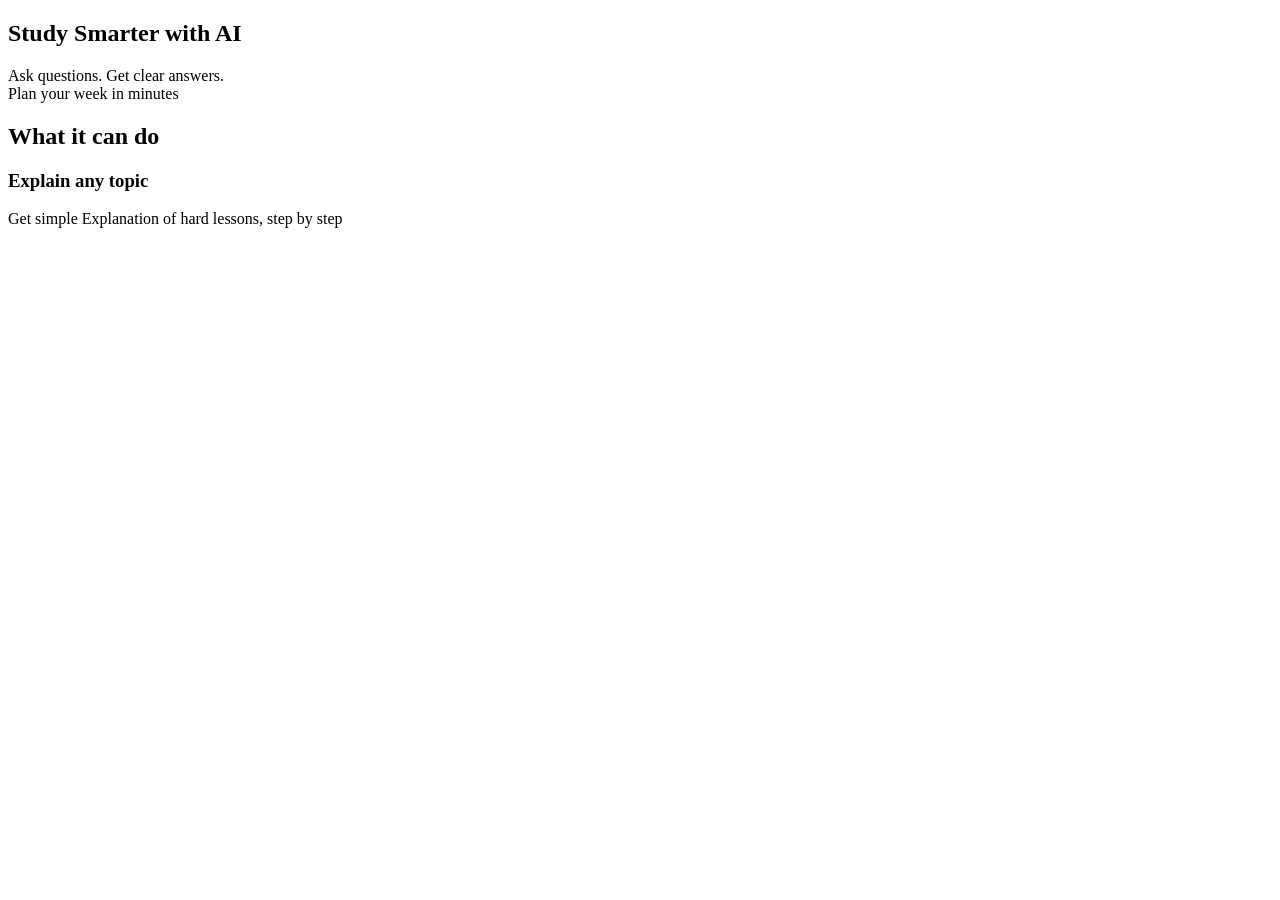
==== index.html @ 41aec6fc "first commit" ====
<!DOCTYPE html>
<html lang="en">
<head>
    <meta charset="UTF-8">
    <meta name="viewport" content="width=device-width, initial-scale=1.0">
    <title>Ai Assistant</title>
    <link rel = "icon" href="images\logo.svg" type = "image/svg+xml">
</head>
<body>
    <!--This Main SECTION-->
    <main>
        <section class = "hero">
            <h1 class="hero-title">Study Smarter with AI</h1>
            <p class = "hero-text">Ask questions. Get clear answers.<br>Plan your week in minutes</p>
        </section>
        <section class = "section" id = "features">
            <h2 class = "section-title">What it can do</h2>
            <div class = "feature-list">
                <article class = "feature-card">
                    <h3 class = "feature-title">Explain any topic</h3>
                    <p>Get simple Explanation of hard lessons, step by step</p>
                </article>
            </div>
        </section>
    </main>
</body>
</html>
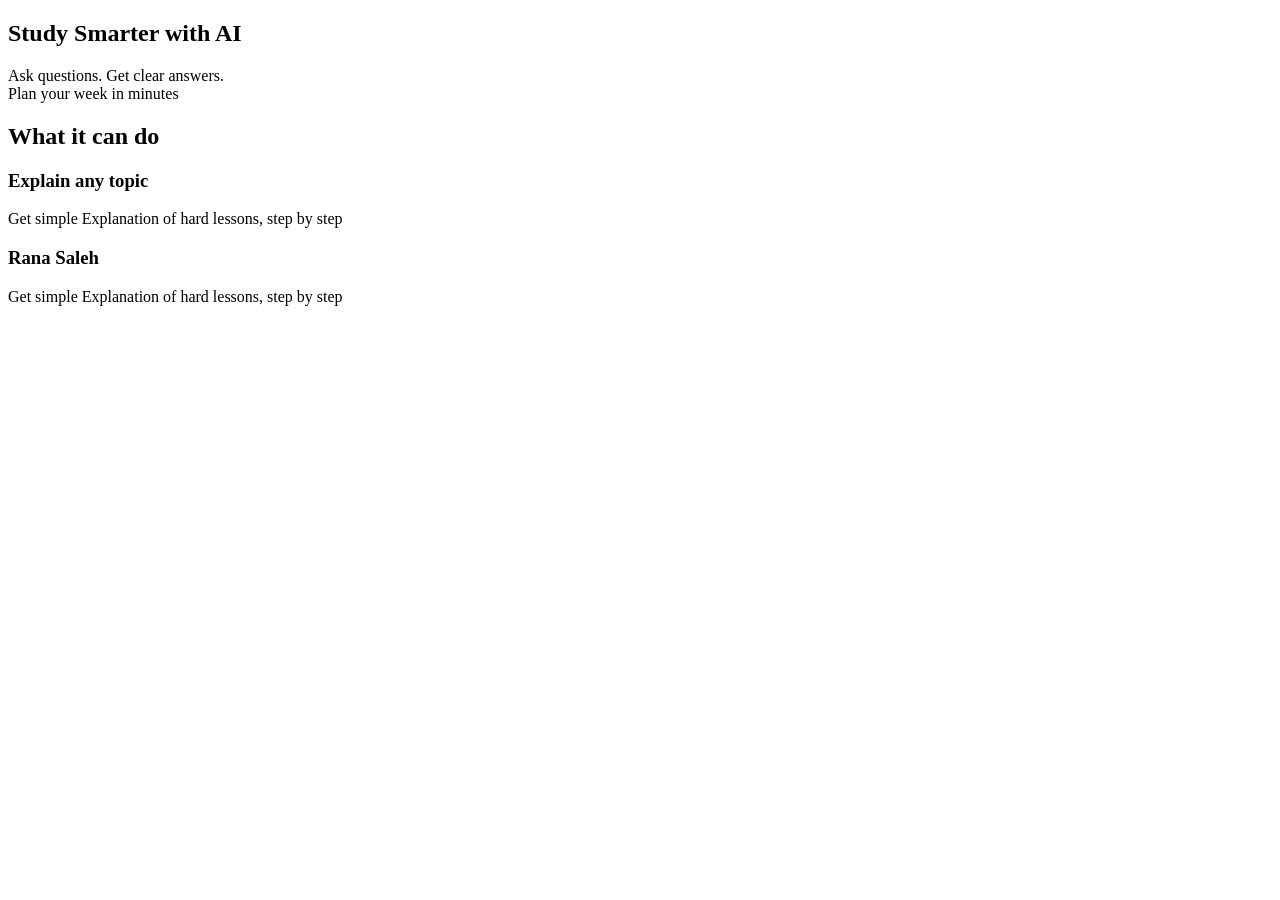
==== commit f09396d4: "test" ====
--- a/index.html
+++ b/index.html
@@ -19,6 +19,11 @@
                 <article class = "feature-card">
                     <h3 class = "feature-title">Explain any topic</h3>
                     <p>Get simple Explanation of hard lessons, step by step</p>
+                
+                </article>
+                <article class = "feature-card">
+                <h3 class = "feature-title">Rana Saleh</h3>
+                <p>Get simple Explanation of hard lessons, step by step</p>
                 </article>
             </div>
         </section>
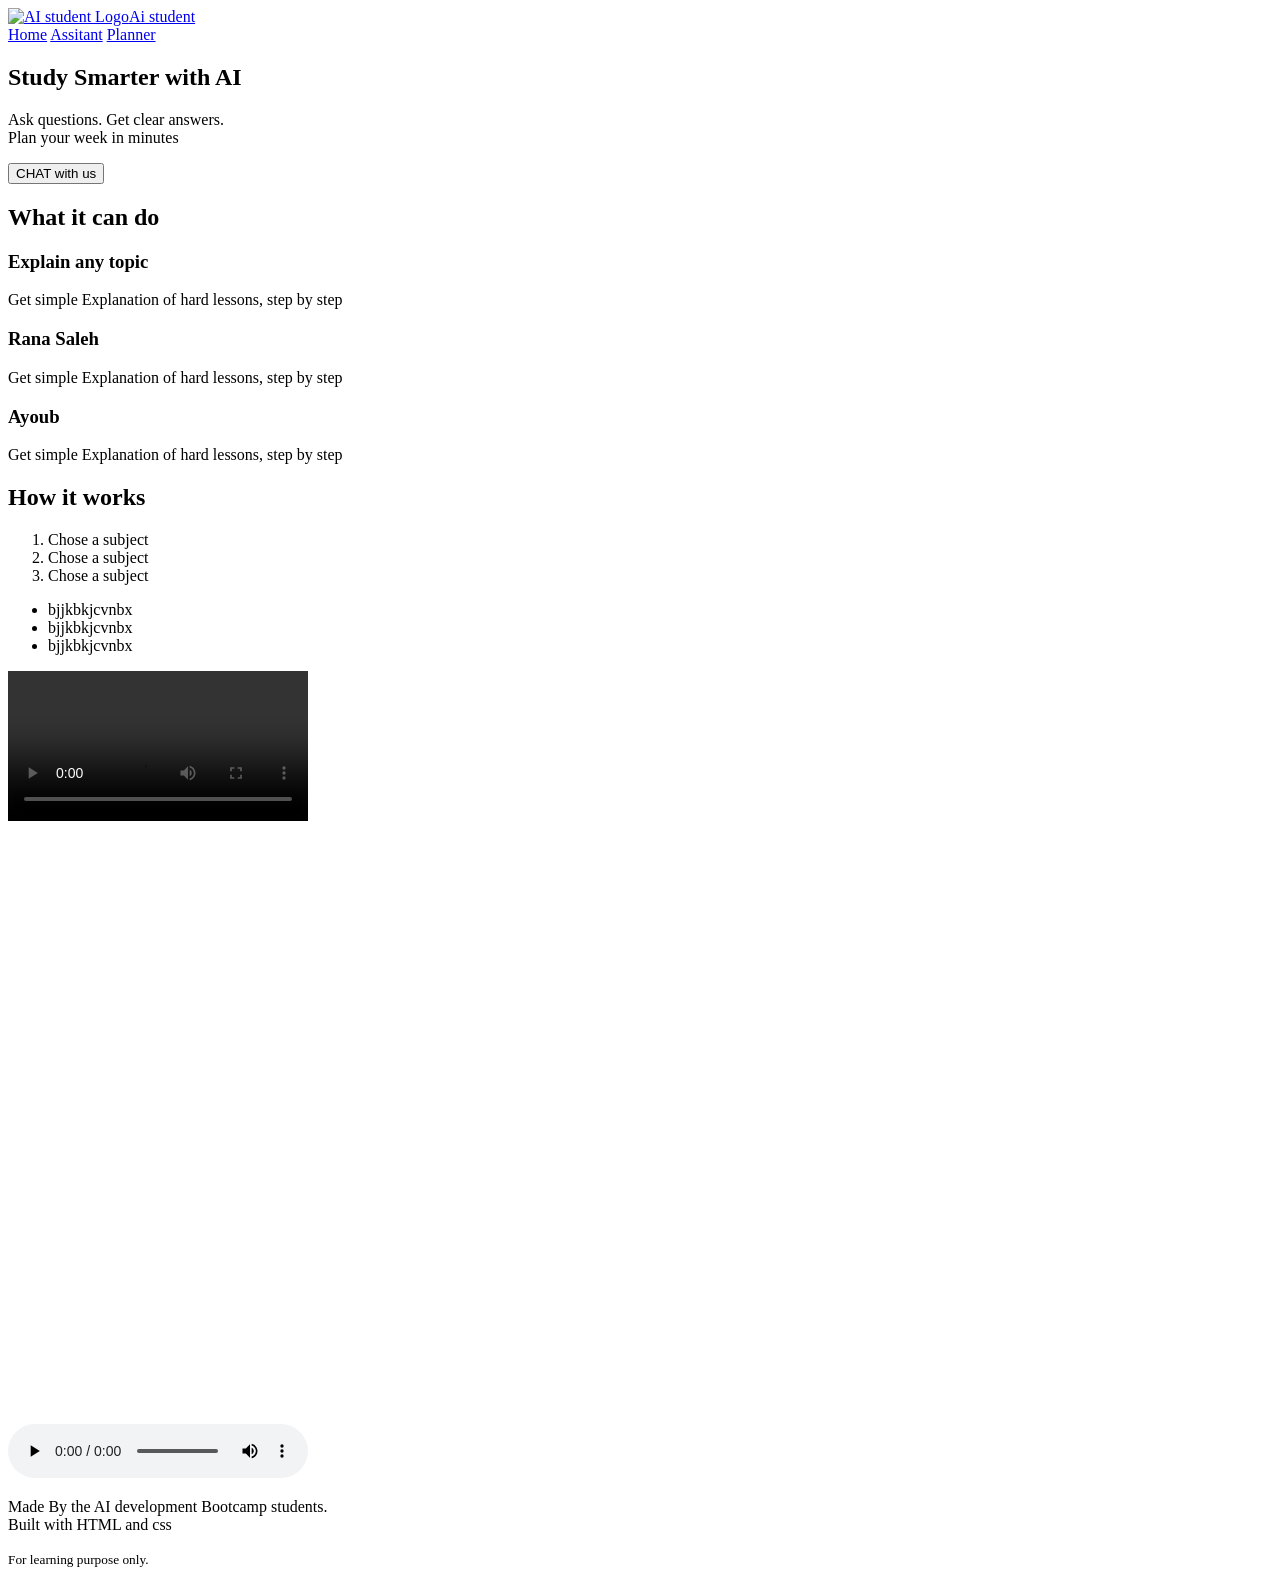
==== commit 1207eb40: "dani 5idmtik" ====
--- a/index.html
+++ b/index.html
@@ -6,12 +6,21 @@
     <title>Ai Assistant</title>
     <link rel = "icon" href="images\logo.svg" type = "image/svg+xml">
 </head>
+<header class = "navbar" id = "top">
+    <a class = "brand" href = "index.html" title="Go to home page"><img src="images\logo.vg" alt="AI student Logo" height="40" width="40">Ai student</a>
+    <nav>
+        <a class = "nav-link" href="index.html">Home</a>
+        <a class = "nav-link" href="assitant.html">Assitant</a>
+        <a class = "nav-link" href="planner.html">Planner</a>
+    </nav>
+</header>
 <body>
     <!--This Main SECTION-->
     <main>
         <section class = "hero">
             <h1 class="hero-title">Study Smarter with AI</h1>
             <p class = "hero-text">Ask questions. Get clear answers.<br>Plan your week in minutes</p>
+            <button>CHAT with us</button>
         </section>
         <section class = "section" id = "features">
             <h2 class = "section-title">What it can do</h2>
@@ -25,8 +34,36 @@
                 <h3 class = "feature-title">Rana Saleh</h3>
                 <p>Get simple Explanation of hard lessons, step by step</p>
                 </article>
+                <article class = "feature-card">
+                <h3 class = "feature-title">Ayoub</h3>
+                <p>Get simple Explanation of hard lessons, step by step</p>
+                </article>
             </div>
         </section>
+        <section class = "section">
+            <h2 class="section-title">How it works</h2>
+            <ol class = "steps" type = "">
+                <li>Chose a subject</li>
+                <li>Chose a subject</li>
+                <li>Chose a subject</li>
+            </ol>
+            <ul type="">
+                <li>bjjkbkjcvnbx</li>
+                <li>bjjkbkjcvnbx</li>
+                <li>bjjkbkjcvnbx</li>
+            </ul>
+        </section>
+        <video src="media\demo.mp4" controls></video>
+        <iframe width="1059" height="595" src="https://www.youtube.com/embed/Sxi3Cg5bJRo?list=RDSxi3Cg5bJRo" title="عبادي الجوهر - عطني وقت | (من ألبوم اوعدك)" frameborder="0" allow="accelerometer; autoplay; clipboard-write; encrypted-media; gyroscope; picture-in-picture; web-share" referrerpolicy="strict-origin-when-cross-origin" allowfullscreen></iframe>
+        <audio controls>
+            <source src = "media/chime.wav" type = "audio/wav">
+            Your browser cannot play this
+        </audio>
     </main>
+    <footer class = "footer">
+        <p>Made By the AI development Bootcamp students.<br>Built with HTML and css</p>
+        <p><small>For learning purpose only.</small></p>
+
+    </footer>
 </body>
 </html>
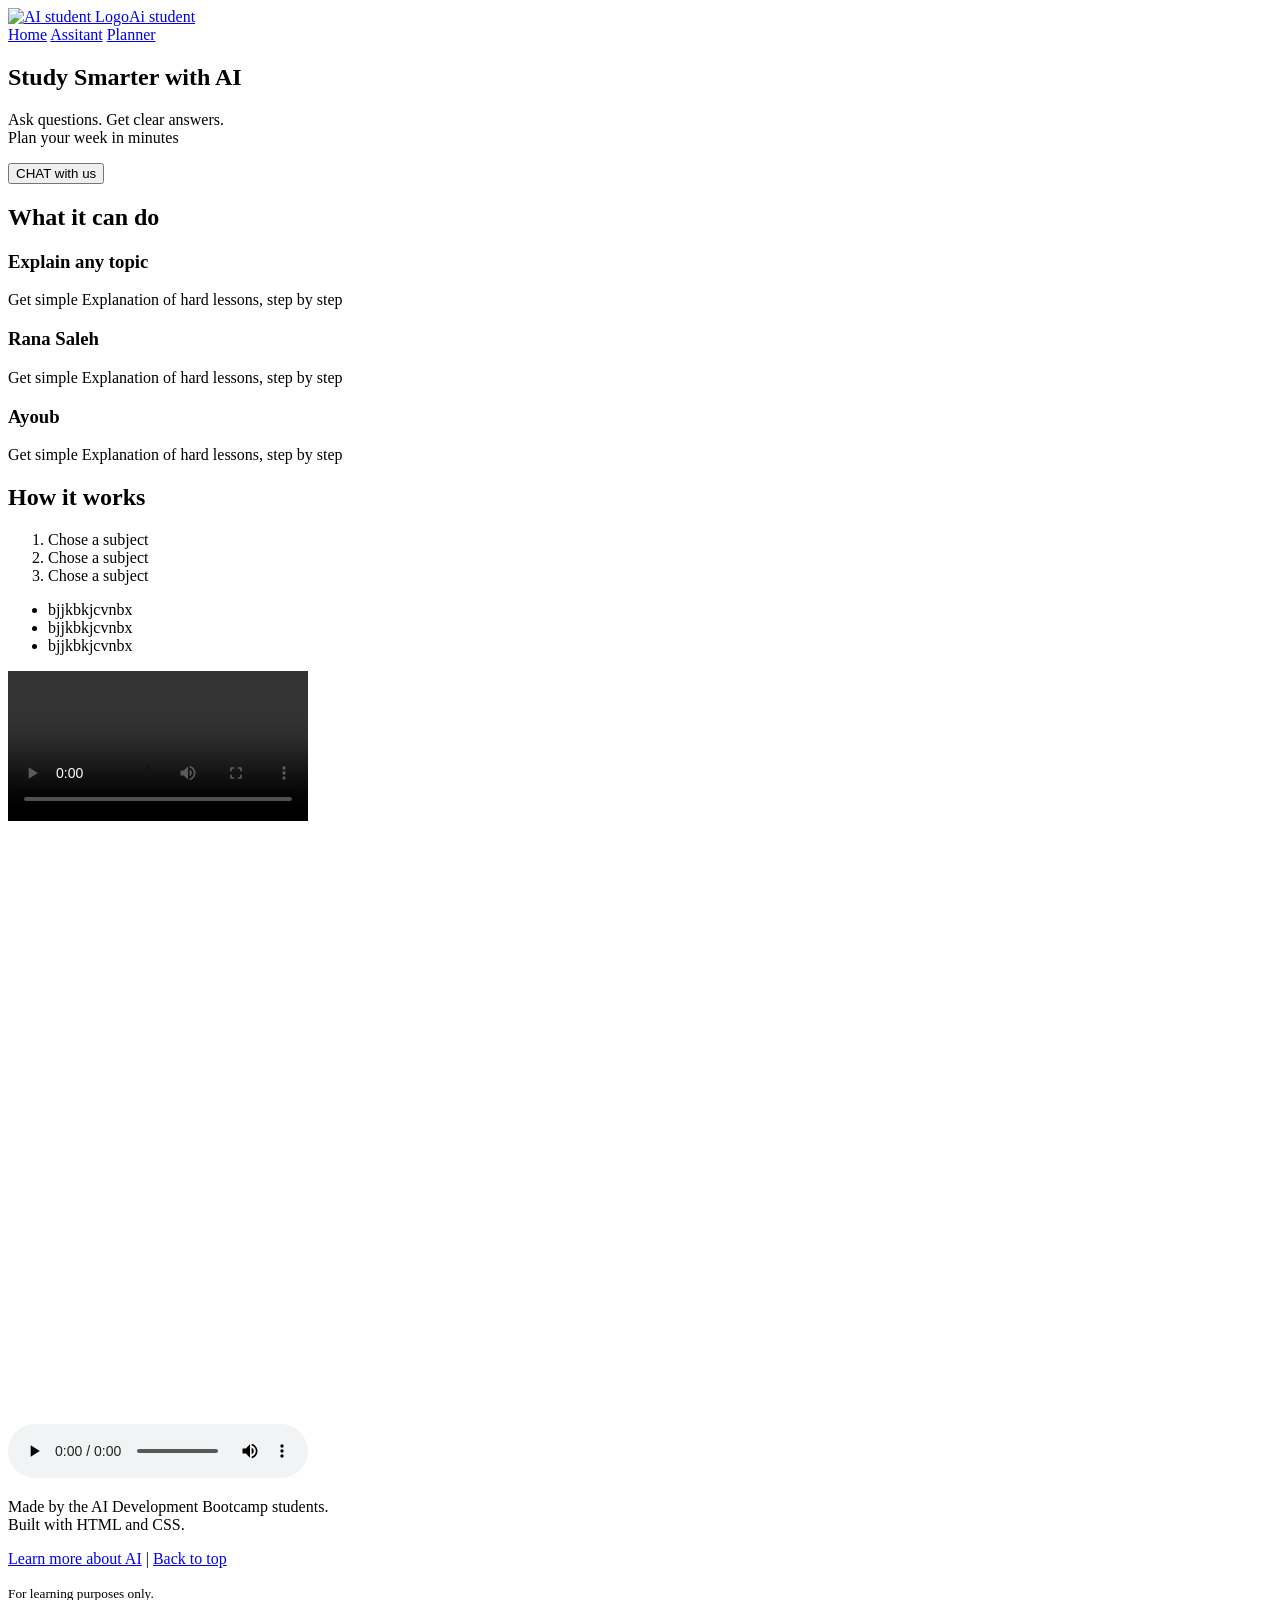
==== commit 7b6daa25: "fdj" ====
--- a/index.html
+++ b/index.html
@@ -60,10 +60,12 @@
             Your browser cannot play this
         </audio>
     </main>
-    <footer class = "footer">
-        <p>Made By the AI development Bootcamp students.<br>Built with HTML and css</p>
-        <p><small>For learning purpose only.</small></p>
+      
+    <footer class="footer">
+      <p>Made by the AI Development Bootcamp students.<br>Built with HTML and CSS.</p>
+      <p><a href="https://en.wikipedia.org/wiki/Artificial_intelligence">Learn more about AI</a> | <a href="#top">Back to top</a></p>
+      <p><small>For learning purposes only.</small></p>
+    </footer>
 
-    </footer>
 </body>
 </html>
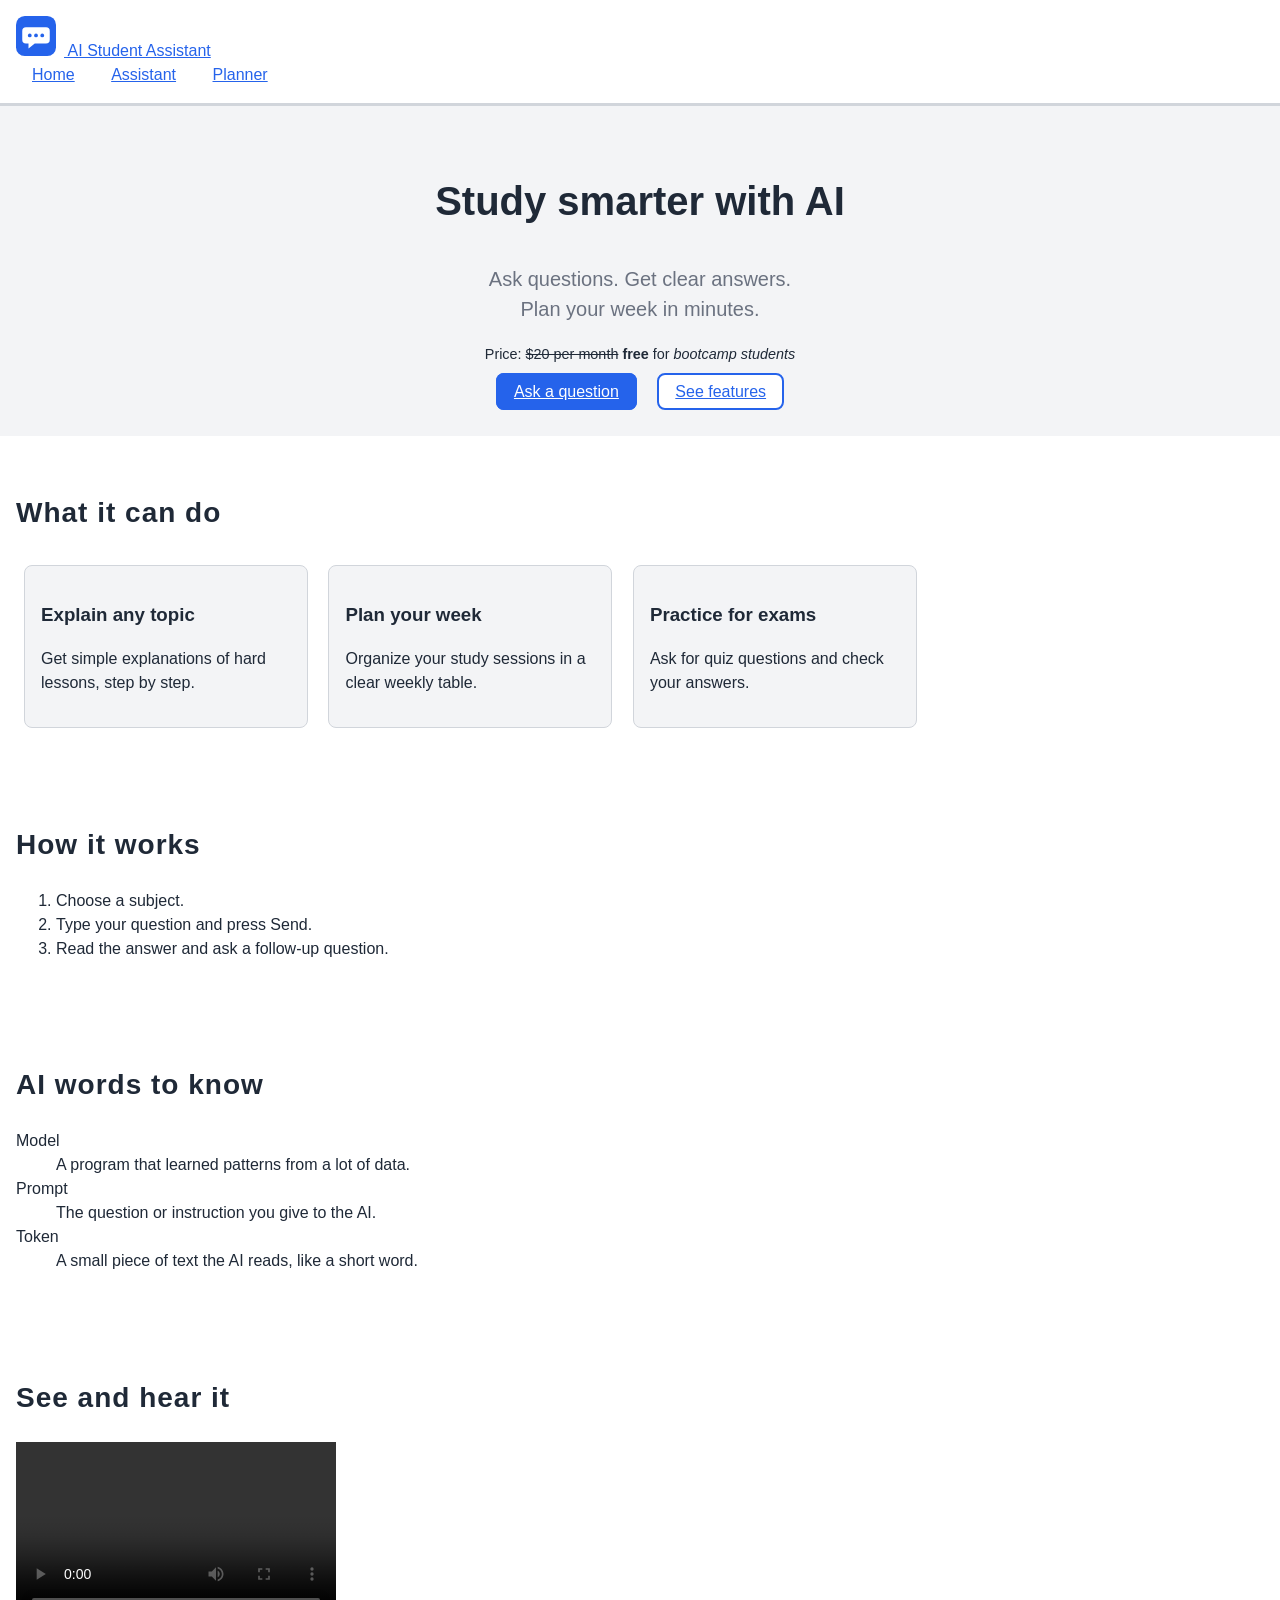
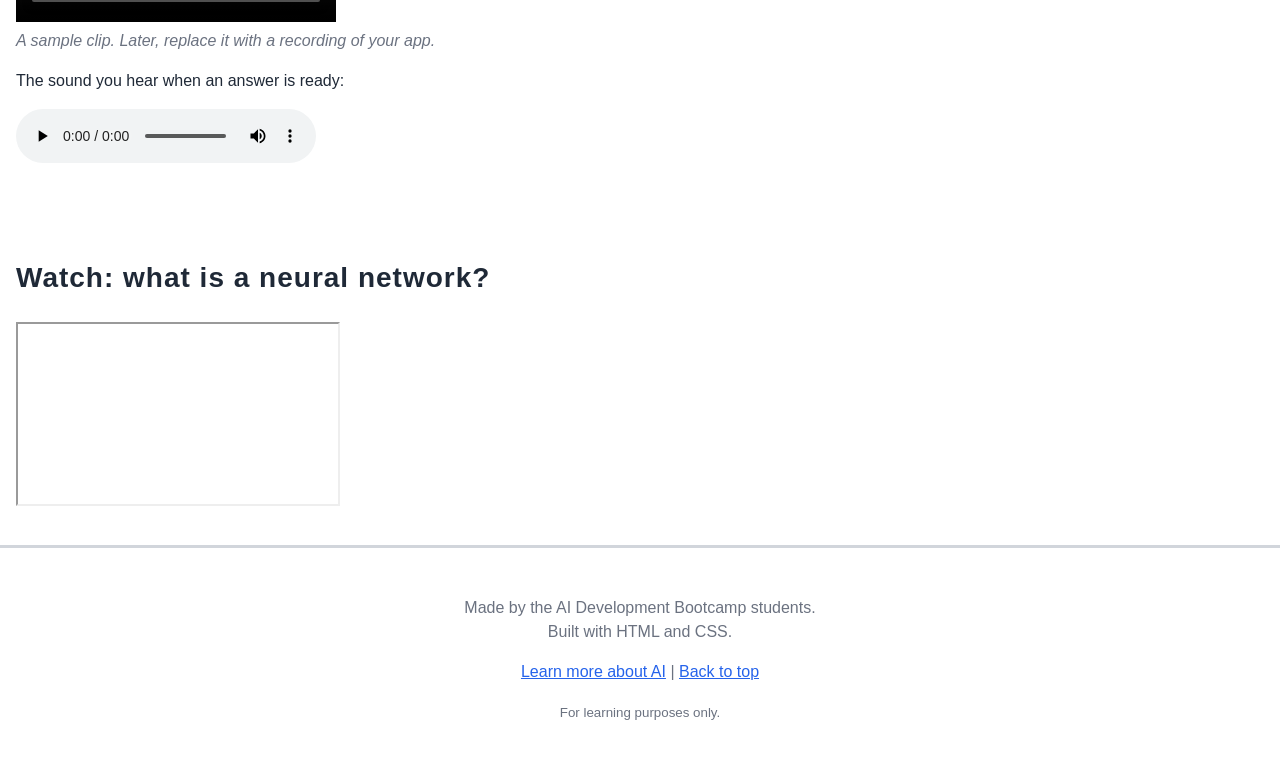
==== commit 96918d46: "styling" ====
--- a/index.html
+++ b/index.html
@@ -1,71 +1,109 @@
 <!DOCTYPE html>
 <html lang="en">
-<head>
+  <head>
     <meta charset="UTF-8">
-    <meta name="viewport" content="width=device-width, initial-scale=1.0">
-    <title>Ai Assistant</title>
-    <link rel = "icon" href="images\logo.svg" type = "image/svg+xml">
-</head>
-<header class = "navbar" id = "top">
-    <a class = "brand" href = "index.html" title="Go to home page"><img src="images\logo.vg" alt="AI student Logo" height="40" width="40">Ai student</a>
-    <nav>
-        <a class = "nav-link" href="index.html">Home</a>
-        <a class = "nav-link" href="assitant.html">Assitant</a>
-        <a class = "nav-link" href="planner.html">Planner</a>
-    </nav>
-</header>
-<body>
-    <!--This Main SECTION-->
+    <title>AI Student Assistant</title>
+    <link rel="icon" href="images/logo.svg" type="image/svg+xml">
+    <link rel="stylesheet" href="styles.css">
+  </head>
+  <body>
+    <!-- Header: logo and navigation links -->
+    <header class="navbar" id="top">
+      <a class="brand" href="index.html" title="Go to the home page">
+        <img class="brand-logo" src="images/logo.svg" alt="AI Student Assistant logo" width="40" height="40">
+        AI Student Assistant
+      </a>
+      <nav class="nav-links">
+        <a class="nav-link" href="index.html">Home</a>
+        <a class="nav-link" href="assistant.html">Assistant</a>
+        <a class="nav-link" href="planner.html">Planner</a>
+      </nav>
+    </header>
+
+    <!-- Main content of the page -->
     <main>
-        <section class = "hero">
-            <h1 class="hero-title">Study Smarter with AI</h1>
-            <p class = "hero-text">Ask questions. Get clear answers.<br>Plan your week in minutes</p>
-            <button>CHAT with us</button>
-        </section>
-        <section class = "section" id = "features">
-            <h2 class = "section-title">What it can do</h2>
-            <div class = "feature-list">
-                <article class = "feature-card">
-                    <h3 class = "feature-title">Explain any topic</h3>
-                    <p>Get simple Explanation of hard lessons, step by step</p>
-                
-                </article>
-                <article class = "feature-card">
-                <h3 class = "feature-title">Rana Saleh</h3>
-                <p>Get simple Explanation of hard lessons, step by step</p>
-                </article>
-                <article class = "feature-card">
-                <h3 class = "feature-title">Ayoub</h3>
-                <p>Get simple Explanation of hard lessons, step by step</p>
-                </article>
-            </div>
-        </section>
-        <section class = "section">
-            <h2 class="section-title">How it works</h2>
-            <ol class = "steps" type = "">
-                <li>Chose a subject</li>
-                <li>Chose a subject</li>
-                <li>Chose a subject</li>
-            </ol>
-            <ul type="">
-                <li>bjjkbkjcvnbx</li>
-                <li>bjjkbkjcvnbx</li>
-                <li>bjjkbkjcvnbx</li>
-            </ul>
-        </section>
-        <video src="media\demo.mp4" controls></video>
-        <iframe width="1059" height="595" src="https://www.youtube.com/embed/Sxi3Cg5bJRo?list=RDSxi3Cg5bJRo" title="عبادي الجوهر - عطني وقت | (من ألبوم اوعدك)" frameborder="0" allow="accelerometer; autoplay; clipboard-write; encrypted-media; gyroscope; picture-in-picture; web-share" referrerpolicy="strict-origin-when-cross-origin" allowfullscreen></iframe>
+      <!-- Hero: the first thing visitors see -->
+      <section class="hero">
+        <h1 class="hero-title">Study smarter with AI</h1>
+        <p class="hero-text">Ask questions. Get clear answers.<br>Plan your week in minutes.</p>
+        <p id="price">Price: <del>$20 per month</del> <b>free</b> for <i>bootcamp students</i></p>
+        <div class="hero-actions">
+          <a class="button" href="assistant.html">Ask a question</a>
+          <a class="button button--secondary" href="#features">See features</a>
+        </div>
+      </section>
+
+      <!-- Features: what the assistant can do -->
+      <section class="section" id="features">
+        <h2 class="section-title">What it can do</h2>
+        <div class="feature-list">
+          <article class="feature-card">
+            <h3 class="feature-title">Explain any topic</h3>
+            <p>Get simple explanations of hard lessons, step by step.</p>
+          </article>
+          <article class="feature-card">
+            <h3 class="feature-title">Plan your week</h3>
+            <p>Organize your study sessions in a clear weekly table.</p>
+          </article>
+          <article class="feature-card">
+            <h3 class="feature-title">Practice for exams</h3>
+            <p>Ask for quiz questions and check your answers.</p>
+          </article>
+        </div>
+      </section>
+
+      <!-- How it works: three simple steps -->
+      <section class="section" id="how-it-works">
+        <h2 class="section-title">How it works</h2>
+        <ol class="steps">
+          <li>Choose a subject.</li>
+          <li>Type your question and press Send.</li>
+          <li>Read the answer and ask a follow-up question.</li>
+        </ol>
+      </section>
+
+      <!-- Glossary: AI words explained -->
+      <section class="section" id="glossary">
+        <h2 class="section-title">AI words to know</h2>
+        <dl class="glossary">
+          <dt>Model</dt>
+          <dd>A program that learned patterns from a lot of data.</dd>
+          <dt>Prompt</dt>
+          <dd>The question or instruction you give to the AI.</dd>
+          <dt>Token</dt>
+          <dd>A small piece of text the AI reads, like a short word.</dd>
+        </dl>
+      </section>
+
+      <!-- Demo: video and audio files -->
+      <section class="section" id="demo">
+        <h2 class="section-title">See and hear it</h2>
+        <figure class="demo-figure">
+          <video class="demo-video" width="320" height="180" controls>
+            <source src="media/demo.mp4" type="video/mp4">
+            Your browser cannot play this video.
+          </video>
+          <figcaption class="demo-caption">A sample clip. Later, replace it with a recording of your app.</figcaption>
+        </figure>
+        <p>The sound you hear when an answer is ready:</p>
         <audio controls>
-            <source src = "media/chime.wav" type = "audio/wav">
-            Your browser cannot play this
+          <source src="media/chime.wav" type="audio/wav">
+          Your browser cannot play this audio.
         </audio>
+      </section>
+
+      <!-- Intro video embedded from YouTube -->
+      <section class="section" id="intro">
+        <h2 class="section-title">Watch: what is a neural network?</h2>
+        <iframe class="intro-video" width="320" height="180" src="https://www.youtube.com/embed/aircAruvnKk" title="But what is a neural network?" allowfullscreen></iframe>
+      </section>
     </main>
-      
+
+    <!-- Footer: information about the site -->
     <footer class="footer">
       <p>Made by the AI Development Bootcamp students.<br>Built with HTML and CSS.</p>
       <p><a href="https://en.wikipedia.org/wiki/Artificial_intelligence">Learn more about AI</a> | <a href="#top">Back to top</a></p>
       <p><small>For learning purposes only.</small></p>
     </footer>
-
-</body>
-</html>+  </body>
+</html>
--- a/styles.css
+++ b/styles.css
@@ -0,0 +1,123 @@
+html{
+    --color-primary:#2563eb;
+    --color-on-primary:#ffffff;
+    --color-text: #1f2937;
+    --color-muted: #6b7280;
+    --color-background: #ffffff;
+    --color-surface: #f3f4f6;
+    --color-border: #d1d5db;
+    --font-main: Arial, Helvetica, sans-serif;
+    --space-s: 8px;
+    --space-m: 16px;
+    --space-l: 32px;
+    --radius: 8px;
+    font-size:16px;
+}
+body {
+    margin:0;
+    font-family: var(--font-main);
+    color: var(--color-text);
+    background-color: var(--color-background);
+    line-height: 1.5;
+}
+
+a {
+    color:var(--color-primary);
+}
+.hero{
+    text-align: center;
+    padding: var(--space-l) var(--space-m);
+    background-color: var(--color-surface);
+}
+.hero-title{
+    font-size: 2.5rem;
+}
+.hero-text{
+    font-size: 1.25rem;
+    color: var(--color-muted);
+}
+#price{
+    font-size: 0.9rem;
+}
+.section-title{
+    font-size: 1.75rem;
+    letter-spacing: 1px;
+}
+.demo-caption{
+    font-style: italic;
+    color: var(--color-muted)
+}
+.footer{
+    text-align:center;
+    color: var(--color-muted);
+    padding: var(--space-l) var(--space-m);
+    border-top: 3px solid var(--color-border);
+}
+.navbar{
+    padding: var(--space-m);
+    border-bottom: 3px solid var(--color-border);
+}
+.brand-logo{
+    margin-right: var(--space-s);   
+}
+.nav-link{
+    padding: var(--space-s) var(--space-m);
+    
+}
+.button{
+    margin: var(--space-s);
+    padding: var(--space-s) var(--space-m);
+    border: 2px solid var(--color-primary);
+    border-radius: var(--radius);
+    background-color: var(--color-primary);
+    color: var(--color-on-primary);
+    font-family: var(--font-main);
+    font-size: 1rem;
+}
+.button--secondary{
+    background-color: var(--color-background);
+    color:var(--color-primary);
+}
+.section{
+    padding : var(--space-l) var(--space-m);
+}
+.feature-card{
+    width: 250px;
+    margin: var(--space-s);
+    padding: var(--space-m);
+    border: 1px solid var(--color-border);
+    border-radius: var(--radius);
+    background-color: var(--color-surface);
+    display:inline-block;
+}
+.demo-figure{
+    margin:0;
+}
+.planner-table{
+    width: 100%;
+}
+th, td{
+    padding: var(--space-s);
+    text-align: left;
+}
+th{
+    background-color:var(--color-primary);
+    color: var(--color-on-primary)
+}
+td{
+    background-color: var(--color-surface);
+}
+.form-label{
+    display: block;
+    margin-top: var(--space-m);
+    font-weight: bold;
+
+}
+.form-field{
+    display: block;
+    padding: var(--space-s);
+    border: 1px solid var(--color-border);
+    border-radius: var(--radius);
+    font-family: var(--font-main);
+    font-size: 1rem;
+}
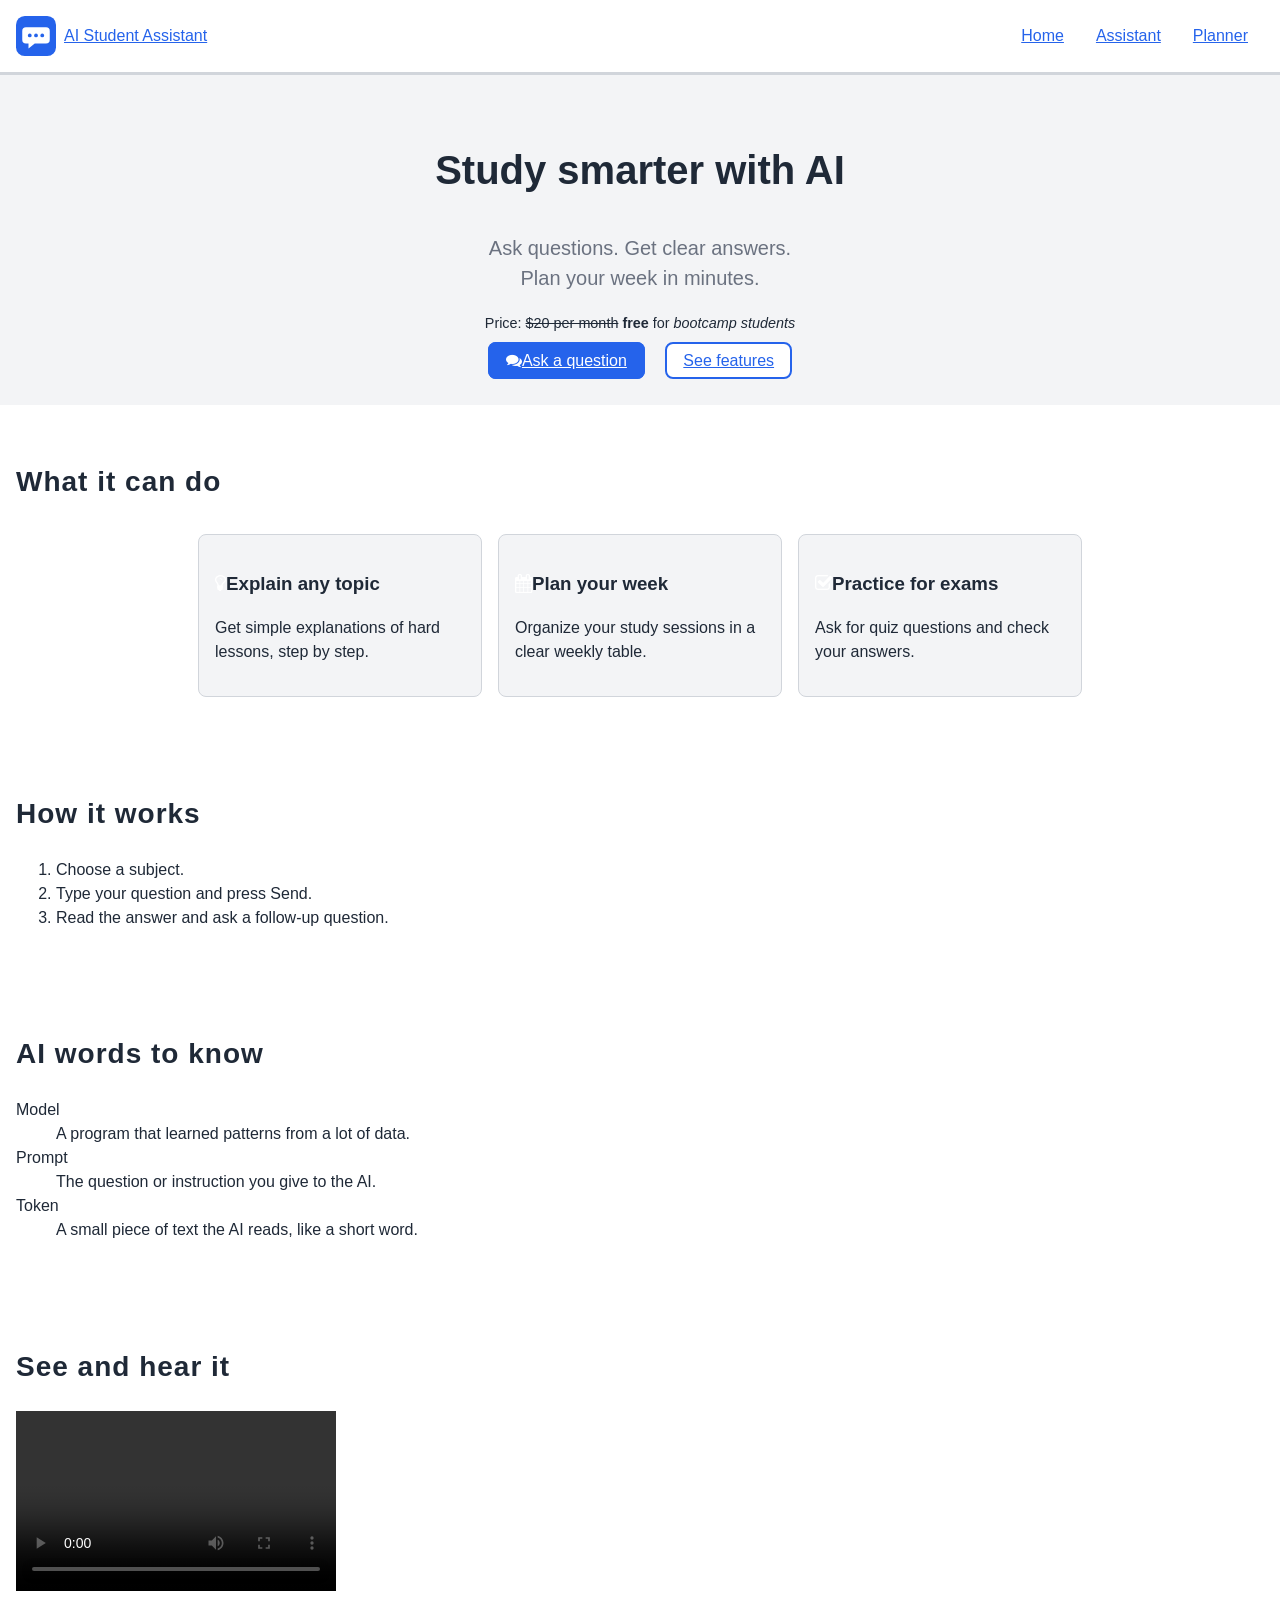
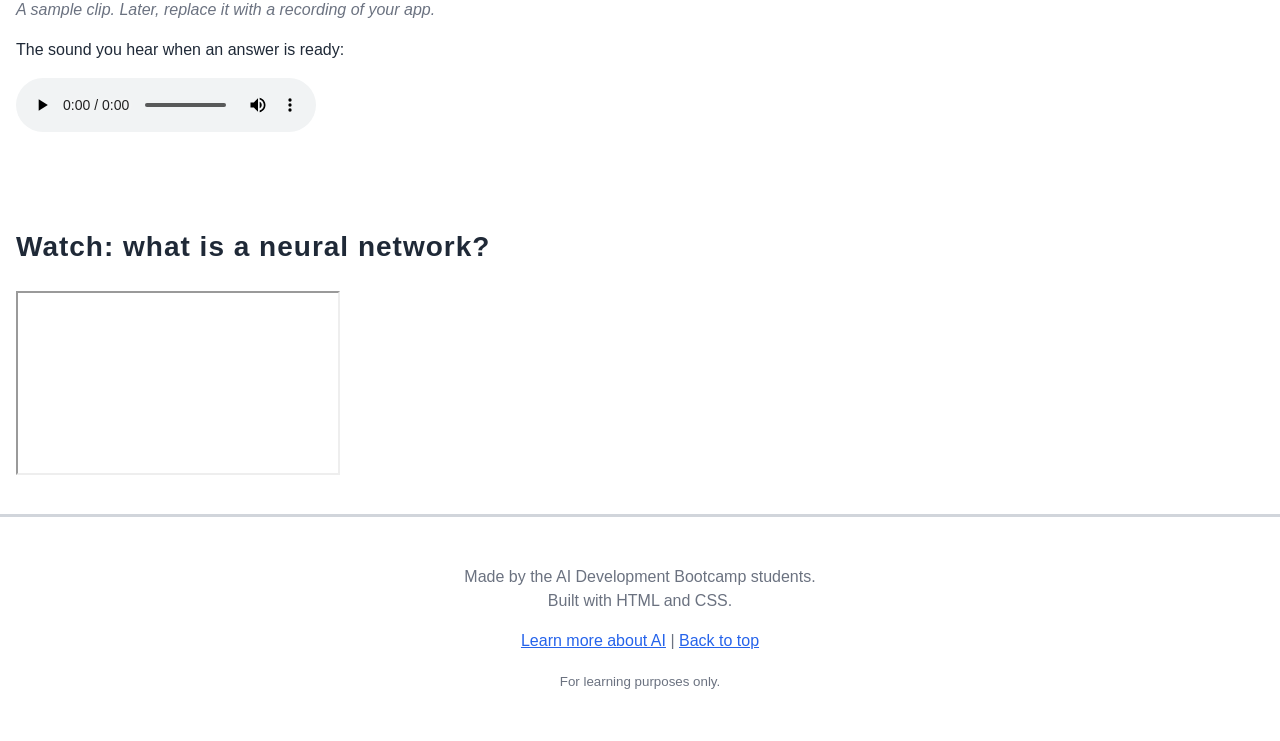
==== commit 634648c5: "rana job" ====
--- a/index.html
+++ b/index.html
@@ -5,6 +5,7 @@
     <title>AI Student Assistant</title>
     <link rel="icon" href="images/logo.svg" type="image/svg+xml">
     <link rel="stylesheet" href="styles.css">
+    <link rel="stylesheet" href="https://cdnjs.cloudflare.com/ajax/libs/font-awesome/4.7.0/css/font-awesome.min.css">
   </head>
   <body>
     <!-- Header: logo and navigation links -->
@@ -28,7 +29,7 @@
         <p class="hero-text">Ask questions. Get clear answers.<br>Plan your week in minutes.</p>
         <p id="price">Price: <del>$20 per month</del> <b>free</b> for <i>bootcamp students</i></p>
         <div class="hero-actions">
-          <a class="button" href="assistant.html">Ask a question</a>
+          <a class="button" href="assistant.html"><i class = "fa fa-comments"></i>Ask a question</a>
           <a class="button button--secondary" href="#features">See features</a>
         </div>
       </section>
@@ -38,15 +39,15 @@
         <h2 class="section-title">What it can do</h2>
         <div class="feature-list">
           <article class="feature-card">
-            <h3 class="feature-title">Explain any topic</h3>
+            <h3 class="feature-title"><i class = "fa fa-lightbulb-o feature-icon"></i>Explain any topic</h3>
             <p>Get simple explanations of hard lessons, step by step.</p>
           </article>
           <article class="feature-card">
-            <h3 class="feature-title">Plan your week</h3>
+            <h3 class="feature-title"><i class = "fa fa-calendar feature-icon"></i>Plan your week</h3>
             <p>Organize your study sessions in a clear weekly table.</p>
           </article>
           <article class="feature-card">
-            <h3 class="feature-title">Practice for exams</h3>
+            <h3 class="feature-title"><i class = "fa fa-check-square-o feature-icon"></i>Practice for exams</h3>
             <p>Ask for quiz questions and check your answers.</p>
           </article>
         </div>
--- a/styles.css
+++ b/styles.css
@@ -12,6 +12,7 @@
     --space-l: 32px;
     --radius: 8px;
     font-size:16px;
+    --color-primary-dark: #1e40af;
 }
 body {
     margin:0;
@@ -56,6 +57,18 @@
 .navbar{
     padding: var(--space-m);
     border-bottom: 3px solid var(--color-border);
+    display:flex;
+    flex-direction: column;
+    align-items: center;
+}
+.brand{
+    display:flex;
+    align-items: center;
+}
+.nav-links{
+    display:flex;
+    flex-wrap: wrap;
+    justify-content: center;
 }
 .brand-logo{
     margin-right: var(--space-s);   
@@ -80,6 +93,11 @@
 }
 .section{
     padding : var(--space-l) var(--space-m);
+}
+.feature-list{
+    display: flex;
+    flex-wrap:wrap;
+    justify-content: center;
 }
 .feature-card{
     width: 250px;
@@ -120,4 +138,74 @@
     border-radius: var(--radius);
     font-family: var(--font-main);
     font-size: 1rem;
-}+}
+.chate-page{
+    display: flex;
+    flex-direction: column;
+    padding:var(--space-s)
+}
+.chat-row{
+    display:flex;
+    align-items: flex-end;
+    margin-bottom: var(--space-m);
+}
+.chat-row--user{
+    justify-content: flex-end;
+}
+.chat-row--ai{
+    justify-content: flex-start;
+}
+.chat-bubble{
+    padding: var(--space-s) var(--space-m);
+    border-radius: var(--radius);
+}
+.chat-bubble--user{
+    margin-left:var(--space-l);
+    background-color: var(--color-primary);
+    color: var(--color-on-primary);
+}
+.chat-bubble--ai{
+    margin-right: var(--space-l);
+    background-color: var(--color-surface);
+}
+.chat-tips{
+    margin-top: var(--space-l);
+    padding:var(--space-m);
+    border-radius: var(--radius);
+    background-color: var(--color-surface);
+}
+.feature-icon{
+    font-size: 2rem;
+    color: var(--color-on-primary)
+}
+.chat-avatar{
+    margin : 0 var(--space-s);
+    font-size: 1.5rem;
+    color: var(--color-muted)
+}
+.button:hover{
+    background-color: var(--color-primary-dark);
+    color: var(--color-on-primary);
+    border: 2px solid var(--color-primary-dark);
+}
+@media screen and (min-width:750px){
+    .navbar{
+        flex-direction:row;
+        justify-content: space-between;
+    }
+    .chat-page {
+    flex-direction: row;
+    align-items: flex-start;
+  }
+
+  .chat {
+    width: 70%;
+  }
+
+  .chat-tips {
+    width: 30%;
+    margin-top: 0;
+    margin-left: var(--space-l);
+  }
+}
+
